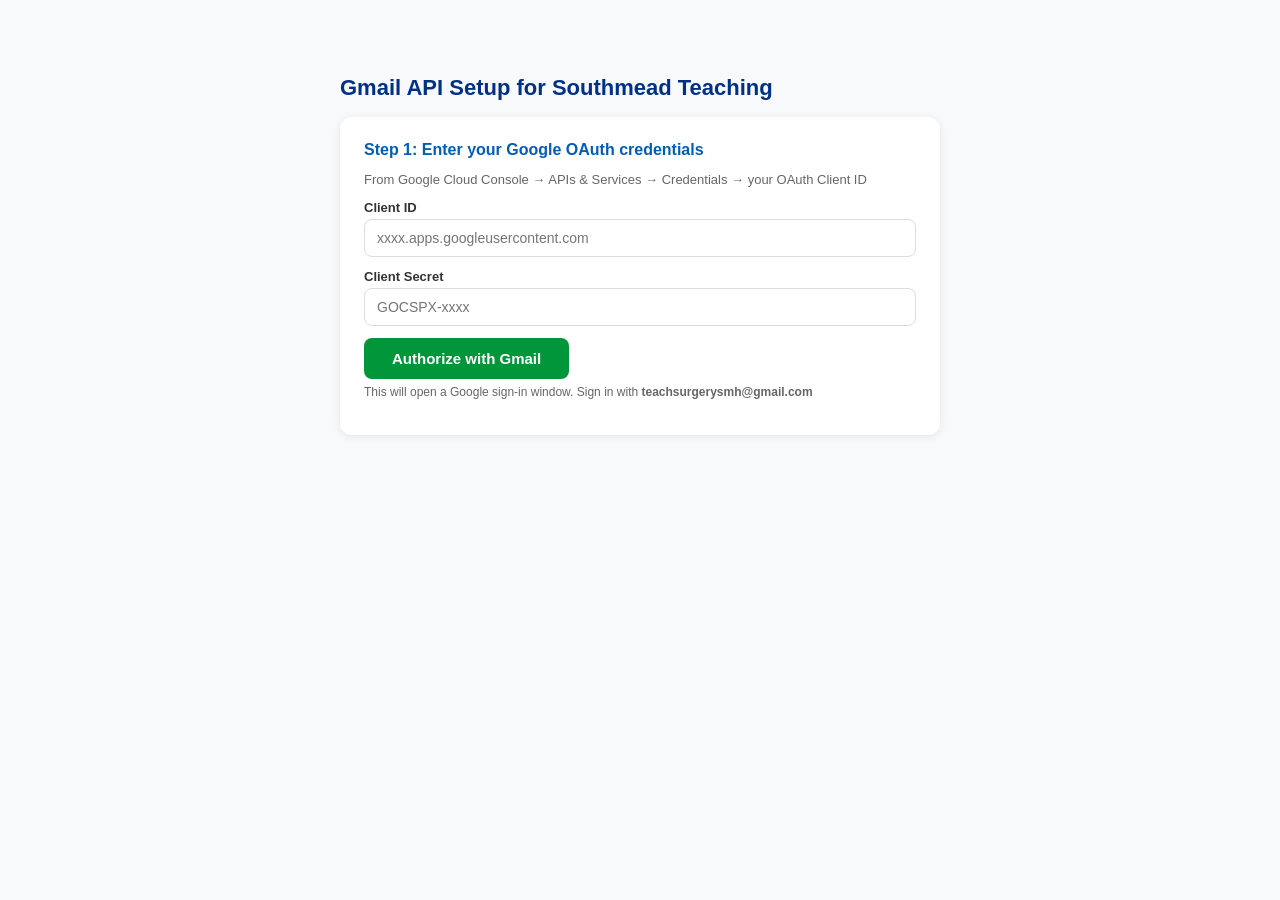
==== gmail-setup.html @ 6601f366 "Add files via upload" ====
<!DOCTYPE html>
<html><head><title>Gmail API Setup Helper</title>
<style>
  body { font-family: Arial, sans-serif; max-width: 600px; margin: 40px auto; padding: 20px; background: #f8f9fa; }
  h1 { color: #003087; font-size: 22px; }
  .step { background: white; border-radius: 12px; padding: 24px; margin: 16px 0; box-shadow: 0 2px 8px rgba(0,0,0,0.08); }
  .step h2 { color: #005eb8; font-size: 16px; margin-top: 0; }
  label { display: block; font-weight: 600; font-size: 13px; margin: 12px 0 4px; color: #333; }
  input { width: 100%; padding: 10px 12px; border: 1.5px solid #ddd; border-radius: 8px; font-size: 14px; box-sizing: border-box; }
  button { background: #009639; color: white; border: none; padding: 12px 28px; border-radius: 8px; font-size: 15px; font-weight: 700; cursor: pointer; margin-top: 12px; }
  button:hover { background: #007a2e; }
  .result { background: #e6f4ea; border: 2px solid #009639; border-radius: 8px; padding: 16px; margin-top: 16px; word-break: break-all; }
  .result h3 { color: #009639; margin-top: 0; }
  .token { font-family: monospace; font-size: 13px; background: white; padding: 10px; border-radius: 6px; margin: 8px 0; user-select: all; }
  .copy-btn { background: #005eb8; font-size: 12px; padding: 6px 16px; margin-top: 4px; }
  .error { background: #fce8e8; border: 2px solid #d93025; border-radius: 8px; padding: 16px; margin-top: 16px; color: #d93025; }
  .hidden { display: none; }
  .info { font-size: 12px; color: #666; margin-top: 6px; }
</style>
</head><body>
<h1>Gmail API Setup for Southmead Teaching</h1>

<div class="step" id="step1">
  <h2>Step 1: Enter your Google OAuth credentials</h2>
  <p style="font-size:13px;color:#666;">From Google Cloud Console → APIs & Services → Credentials → your OAuth Client ID</p>
  <label>Client ID</label>
  <input type="text" id="clientId" placeholder="xxxx.apps.googleusercontent.com">
  <label>Client Secret</label>
  <input type="text" id="clientSecret" placeholder="GOCSPX-xxxx">
  <button onclick="startAuth()">Authorize with Gmail</button>
  <p class="info">This will open a Google sign-in window. Sign in with <strong>teachsurgerysmh@gmail.com</strong></p>
</div>

<div class="step hidden" id="step2">
  <h2>Step 2: Waiting for authorization...</h2>
  <p>Complete the sign-in in the popup window, then click "Allow".</p>
</div>

<div class="step hidden" id="step3">
  <div class="result">
    <h3>Your tokens are ready!</h3>
    <label>Refresh Token (add this to Supabase)</label>
    <div class="token" id="refreshToken"></div>
    <button class="copy-btn" onclick="copyToken('refreshToken')">Copy Refresh Token</button>

    <label style="margin-top:16px;">Client ID</label>
    <div class="token" id="showClientId"></div>
    <button class="copy-btn" onclick="copyToken('showClientId')">Copy Client ID</button>

    <label style="margin-top:16px;">Client Secret</label>
    <div class="token" id="showClientSecret"></div>
    <button class="copy-btn" onclick="copyToken('showClientSecret')">Copy Client Secret</button>
  </div>
  <p style="font-size:13px;color:#666;margin-top:16px;">
    <strong>Now add these 3 secrets in Supabase:</strong><br>
    Dashboard → Project Settings → Edge Functions → Secrets<br>
    • GMAIL_CLIENT_ID<br>
    • GMAIL_CLIENT_SECRET<br>
    • GMAIL_REFRESH_TOKEN
  </p>
</div>

<div class="hidden" id="errorDiv"></div>

<script>
const REDIRECT_URI = location.href.split('?')[0]; // This page's URL
const SCOPES = 'https://www.googleapis.com/auth/gmail.send';

function startAuth() {
  const clientId = document.getElementById('clientId').value.trim();
  const clientSecret = document.getElementById('clientSecret').value.trim();
  if (!clientId || !clientSecret) { alert('Please enter both Client ID and Client Secret'); return; }

  // Save for later
  sessionStorage.setItem('gmail_client_id', clientId);
  sessionStorage.setItem('gmail_client_secret', clientSecret);

  // Build OAuth URL
  const authUrl = 'https://accounts.google.com/o/oauth2/v2/auth?' + new URLSearchParams({
    client_id: clientId,
    redirect_uri: REDIRECT_URI,
    response_type: 'code',
    scope: SCOPES,
    access_type: 'offline',
    prompt: 'consent',
    login_hint: 'teachsurgerysmh@gmail.com'
  });

  document.getElementById('step1').classList.add('hidden');
  document.getElementById('step2').classList.remove('hidden');

  // Redirect to Google
  window.location.href = authUrl;
}

// Check if we're returning from OAuth
async function checkCallback() {
  const params = new URLSearchParams(window.location.search);
  const code = params.get('code');
  const error = params.get('error');

  if (error) {
    document.getElementById('errorDiv').classList.remove('hidden');
    document.getElementById('errorDiv').innerHTML = `<div class="error"><strong>Authorization failed:</strong> ${error}</div>`;
    return;
  }

  if (!code) return; // Not a callback

  const clientId = sessionStorage.getItem('gmail_client_id');
  const clientSecret = sessionStorage.getItem('gmail_client_secret');

  if (!clientId || !clientSecret) {
    document.getElementById('errorDiv').classList.remove('hidden');
    document.getElementById('errorDiv').innerHTML = `<div class="error"><strong>Session expired.</strong> Please start over — enter your Client ID and Secret again.</div>`;
    return;
  }

  document.getElementById('step1').classList.add('hidden');
  document.getElementById('step2').classList.remove('hidden');
  document.getElementById('step2').innerHTML = '<h2>Exchanging code for tokens...</h2><p>Please wait...</p>';

  try {
    const res = await fetch('https://oauth2.googleapis.com/token', {
      method: 'POST',
      headers: { 'Content-Type': 'application/x-www-form-urlencoded' },
      body: new URLSearchParams({
        code: code,
        client_id: clientId,
        client_secret: clientSecret,
        redirect_uri: REDIRECT_URI,
        grant_type: 'authorization_code'
      })
    });

    const data = await res.json();

    if (data.refresh_token) {
      document.getElementById('step2').classList.add('hidden');
      document.getElementById('step3').classList.remove('hidden');
      document.getElementById('refreshToken').textContent = data.refresh_token;
      document.getElementById('showClientId').textContent = clientId;
      document.getElementById('showClientSecret').textContent = clientSecret;
      // Clear URL
      window.history.replaceState({}, '', window.location.pathname);
    } else {
      document.getElementById('errorDiv').classList.remove('hidden');
      document.getElementById('errorDiv').innerHTML = `<div class="error"><strong>No refresh token received.</strong><br>Error: ${JSON.stringify(data)}<br><br>Try again — make sure "prompt: consent" is working.</div>`;
      document.getElementById('step2').classList.add('hidden');
      document.getElementById('step1').classList.remove('hidden');
    }
  } catch(e) {
    document.getElementById('errorDiv').classList.remove('hidden');
    document.getElementById('errorDiv').innerHTML = `<div class="error"><strong>Token exchange failed:</strong> ${e.message}</div>`;
    document.getElementById('step2').classList.add('hidden');
    document.getElementById('step1').classList.remove('hidden');
  }
}

function copyToken(id) {
  const text = document.getElementById(id).textContent;
  navigator.clipboard.writeText(text).then(() => alert('Copied!')).catch(() => {
    const range = document.createRange();
    range.selectNode(document.getElementById(id));
    window.getSelection().removeAllRanges();
    window.getSelection().addRange(range);
    document.execCommand('copy');
    alert('Copied!');
  });
}

// Run on load
checkCallback();
</script>
</body></html>
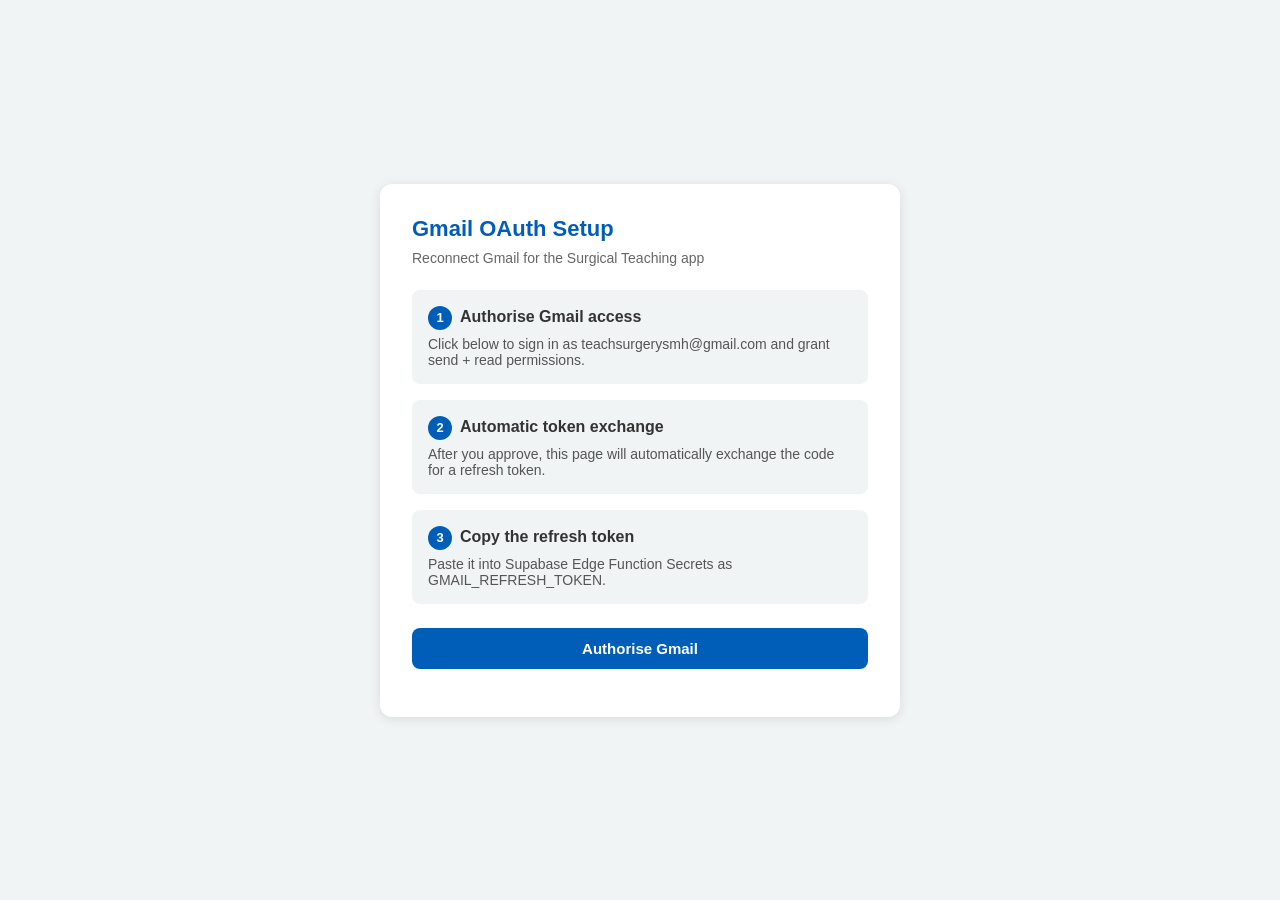
==== commit 1c0e218b: "Add files via upload" ====
--- a/gmail-setup.html
+++ b/gmail-setup.html
@@ -1,175 +1,157 @@
 <!DOCTYPE html>
-<html><head><title>Gmail API Setup Helper</title>
+<html lang="en">
+<head>
+<meta charset="UTF-8">
+<meta name="viewport" content="width=device-width, initial-scale=1.0">
+<title>Gmail OAuth Setup</title>
 <style>
-  body { font-family: Arial, sans-serif; max-width: 600px; margin: 40px auto; padding: 20px; background: #f8f9fa; }
-  h1 { color: #003087; font-size: 22px; }
-  .step { background: white; border-radius: 12px; padding: 24px; margin: 16px 0; box-shadow: 0 2px 8px rgba(0,0,0,0.08); }
-  .step h2 { color: #005eb8; font-size: 16px; margin-top: 0; }
-  label { display: block; font-weight: 600; font-size: 13px; margin: 12px 0 4px; color: #333; }
-  input { width: 100%; padding: 10px 12px; border: 1.5px solid #ddd; border-radius: 8px; font-size: 14px; box-sizing: border-box; }
-  button { background: #009639; color: white; border: none; padding: 12px 28px; border-radius: 8px; font-size: 15px; font-weight: 700; cursor: pointer; margin-top: 12px; }
-  button:hover { background: #007a2e; }
-  .result { background: #e6f4ea; border: 2px solid #009639; border-radius: 8px; padding: 16px; margin-top: 16px; word-break: break-all; }
-  .result h3 { color: #009639; margin-top: 0; }
-  .token { font-family: monospace; font-size: 13px; background: white; padding: 10px; border-radius: 6px; margin: 8px 0; user-select: all; }
-  .copy-btn { background: #005eb8; font-size: 12px; padding: 6px 16px; margin-top: 4px; }
-  .error { background: #fce8e8; border: 2px solid #d93025; border-radius: 8px; padding: 16px; margin-top: 16px; color: #d93025; }
-  .hidden { display: none; }
-  .info { font-size: 12px; color: #666; margin-top: 6px; }
+  * { box-sizing: border-box; margin: 0; padding: 0; }
+  body { font-family: -apple-system, BlinkMacSystemFont, 'Segoe UI', sans-serif; background: #f0f4f5; min-height: 100vh; display: flex; align-items: center; justify-content: center; padding: 20px; }
+  .card { background: #fff; border-radius: 12px; box-shadow: 0 2px 12px rgba(0,0,0,0.1); max-width: 520px; width: 100%; padding: 32px; }
+  h1 { color: #005eb8; font-size: 22px; margin-bottom: 8px; }
+  .subtitle { color: #666; font-size: 14px; margin-bottom: 24px; }
+  .step { background: #f0f4f5; border-radius: 8px; padding: 16px; margin-bottom: 16px; }
+  .step-num { display: inline-block; background: #005eb8; color: #fff; width: 24px; height: 24px; border-radius: 50%; text-align: center; line-height: 24px; font-size: 13px; font-weight: 600; margin-right: 8px; }
+  .step-title { font-weight: 600; color: #333; }
+  .step-desc { color: #555; font-size: 14px; margin-top: 6px; }
+  button { background: #005eb8; color: #fff; border: none; border-radius: 8px; padding: 12px 24px; font-size: 15px; font-weight: 600; cursor: pointer; width: 100%; margin-top: 8px; }
+  button:hover { background: #004a93; }
+  button:disabled { background: #aaa; cursor: not-allowed; }
+  .token-box { background: #e8f5e9; border: 2px solid #4caf50; border-radius: 8px; padding: 16px; margin-top: 16px; word-break: break-all; font-family: monospace; font-size: 13px; }
+  .token-label { font-weight: 600; color: #2e7d32; margin-bottom: 8px; font-family: -apple-system, sans-serif; font-size: 14px; }
+  .error-box { background: #fce4ec; border: 2px solid #e53935; border-radius: 8px; padding: 16px; margin-top: 16px; color: #c62828; font-size: 14px; }
+  .spinner { display: inline-block; width: 18px; height: 18px; border: 3px solid #fff; border-top-color: transparent; border-radius: 50%; animation: spin 0.8s linear infinite; vertical-align: middle; margin-right: 8px; }
+  @keyframes spin { to { transform: rotate(360deg); } }
+  .success-icon { font-size: 48px; text-align: center; margin-bottom: 12px; }
+  .copy-btn { background: #4caf50; margin-top: 12px; }
+  .copy-btn:hover { background: #388e3c; }
+  #status { margin-top: 16px; font-size: 14px; color: #555; }
 </style>
-</head><body>
-<h1>Gmail API Setup for Southmead Teaching</h1>
+</head>
+<body>
+<div class="card" id="main">
+  <h1>Gmail OAuth Setup</h1>
+  <p class="subtitle">Reconnect Gmail for the Surgical Teaching app</p>
 
-<div class="step" id="step1">
-  <h2>Step 1: Enter your Google OAuth credentials</h2>
-  <p style="font-size:13px;color:#666;">From Google Cloud Console → APIs & Services → Credentials → your OAuth Client ID</p>
-  <label>Client ID</label>
-  <input type="text" id="clientId" placeholder="xxxx.apps.googleusercontent.com">
-  <label>Client Secret</label>
-  <input type="text" id="clientSecret" placeholder="GOCSPX-xxxx">
-  <button onclick="startAuth()">Authorize with Gmail</button>
-  <p class="info">This will open a Google sign-in window. Sign in with <strong>teachsurgerysmh@gmail.com</strong></p>
+  <div id="start-view">
+    <div class="step">
+      <span class="step-num">1</span><span class="step-title">Authorise Gmail access</span>
+      <p class="step-desc">Click below to sign in as teachsurgerysmh@gmail.com and grant send + read permissions.</p>
+    </div>
+    <div class="step">
+      <span class="step-num">2</span><span class="step-title">Automatic token exchange</span>
+      <p class="step-desc">After you approve, this page will automatically exchange the code for a refresh token.</p>
+    </div>
+    <div class="step">
+      <span class="step-num">3</span><span class="step-title">Copy the refresh token</span>
+      <p class="step-desc">Paste it into Supabase Edge Function Secrets as GMAIL_REFRESH_TOKEN.</p>
+    </div>
+    <button id="auth-btn" onclick="startAuth()">Authorise Gmail</button>
+  </div>
+
+  <div id="exchanging-view" style="display:none; text-align:center; padding: 32px 0;">
+    <div class="spinner" style="width:40px;height:40px;border-width:4px;border-color:#005eb8;border-top-color:transparent;"></div>
+    <p style="margin-top:16px; color:#555;">Exchanging authorization code for tokens...</p>
+  </div>
+
+  <div id="success-view" style="display:none;">
+    <div class="success-icon">&#10003;</div>
+    <div class="token-box">
+      <div class="token-label">Refresh Token:</div>
+      <div id="refresh-token"></div>
+    </div>
+    <button class="copy-btn" onclick="copyToken()">Copy Refresh Token</button>
+    <p id="copy-msg" style="text-align:center; margin-top:8px; color:#4caf50; font-size:13px; display:none;">Copied!</p>
+    <div class="step" style="margin-top:16px;">
+      <span class="step-num">!</span><span class="step-title">Next step</span>
+      <p class="step-desc">Go to Supabase Dashboard &rarr; Edge Functions &rarr; Secrets &rarr; update <strong>GMAIL_REFRESH_TOKEN</strong> with the value above.</p>
+    </div>
+  </div>
+
+  <div id="error-view" style="display:none;">
+    <div class="error-box" id="error-msg"></div>
+    <button onclick="startAuth()" style="margin-top:12px;">Try Again</button>
+  </div>
+
+  <div id="status"></div>
 </div>
 
-<div class="step hidden" id="step2">
-  <h2>Step 2: Waiting for authorization...</h2>
-  <p>Complete the sign-in in the popup window, then click "Allow".</p>
-</div>
+<script>
+const SUPABASE_URL = 'https://rufihxjquwrluaenmbaa.supabase.co';
+const SUPABASE_KEY = 'eyJhbGciOiJIUzI1NiIsInR5cCI6IkpXVCJ9.eyJpc3MiOiJzdXBhYmFzZSIsInJlZiI6InJ1ZmloeGpxdXdybHVhZW5tYmFhIiwicm9sZSI6ImFub24iLCJpYXQiOjE3NzgyOTg4NDMsImV4cCI6MjA5Mzg3NDg0M30.6o8GrCPcQ__JjrGLUiqQwdgWcM1Qk_02TvLvTOwUjyg';
 
-<div class="step hidden" id="step3">
-  <div class="result">
-    <h3>Your tokens are ready!</h3>
-    <label>Refresh Token (add this to Supabase)</label>
-    <div class="token" id="refreshToken"></div>
-    <button class="copy-btn" onclick="copyToken('refreshToken')">Copy Refresh Token</button>
+// Check if we're returning from OAuth with a code
+const params = new URLSearchParams(window.location.search);
+const code = params.get('code');
 
-    <label style="margin-top:16px;">Client ID</label>
-    <div class="token" id="showClientId"></div>
-    <button class="copy-btn" onclick="copyToken('showClientId')">Copy Client ID</button>
-
-    <label style="margin-top:16px;">Client Secret</label>
-    <div class="token" id="showClientSecret"></div>
-    <button class="copy-btn" onclick="copyToken('showClientSecret')">Copy Client Secret</button>
-  </div>
-  <p style="font-size:13px;color:#666;margin-top:16px;">
-    <strong>Now add these 3 secrets in Supabase:</strong><br>
-    Dashboard → Project Settings → Edge Functions → Secrets<br>
-    • GMAIL_CLIENT_ID<br>
-    • GMAIL_CLIENT_SECRET<br>
-    • GMAIL_REFRESH_TOKEN
-  </p>
-</div>
-
-<div class="hidden" id="errorDiv"></div>
-
-<script>
-const REDIRECT_URI = location.href.split('?')[0]; // This page's URL
-const SCOPES = 'https://www.googleapis.com/auth/gmail.send';
-
-function startAuth() {
-  const clientId = document.getElementById('clientId').value.trim();
-  const clientSecret = document.getElementById('clientSecret').value.trim();
-  if (!clientId || !clientSecret) { alert('Please enter both Client ID and Client Secret'); return; }
-
-  // Save for later
-  sessionStorage.setItem('gmail_client_id', clientId);
-  sessionStorage.setItem('gmail_client_secret', clientSecret);
-
-  // Build OAuth URL
-  const authUrl = 'https://accounts.google.com/o/oauth2/v2/auth?' + new URLSearchParams({
-    client_id: clientId,
-    redirect_uri: REDIRECT_URI,
-    response_type: 'code',
-    scope: SCOPES,
-    access_type: 'offline',
-    prompt: 'consent',
-    login_hint: 'teachsurgerysmh@gmail.com'
-  });
-
-  document.getElementById('step1').classList.add('hidden');
-  document.getElementById('step2').classList.remove('hidden');
-
-  // Redirect to Google
-  window.location.href = authUrl;
+if (code) {
+  // We have an auth code — exchange it automatically
+  document.getElementById('start-view').style.display = 'none';
+  document.getElementById('exchanging-view').style.display = 'block';
+  exchangeCode(code);
 }
 
-// Check if we're returning from OAuth
-async function checkCallback() {
-  const params = new URLSearchParams(window.location.search);
-  const code = params.get('code');
-  const error = params.get('error');
-
-  if (error) {
-    document.getElementById('errorDiv').classList.remove('hidden');
-    document.getElementById('errorDiv').innerHTML = `<div class="error"><strong>Authorization failed:</strong> ${error}</div>`;
-    return;
-  }
-
-  if (!code) return; // Not a callback
-
-  const clientId = sessionStorage.getItem('gmail_client_id');
-  const clientSecret = sessionStorage.getItem('gmail_client_secret');
-
-  if (!clientId || !clientSecret) {
-    document.getElementById('errorDiv').classList.remove('hidden');
-    document.getElementById('errorDiv').innerHTML = `<div class="error"><strong>Session expired.</strong> Please start over — enter your Client ID and Secret again.</div>`;
-    return;
-  }
-
-  document.getElementById('step1').classList.add('hidden');
-  document.getElementById('step2').classList.remove('hidden');
-  document.getElementById('step2').innerHTML = '<h2>Exchanging code for tokens...</h2><p>Please wait...</p>';
+async function startAuth() {
+  document.getElementById('auth-btn').disabled = true;
+  document.getElementById('auth-btn').innerHTML = '<span class="spinner"></span> Getting auth URL...';
+  document.getElementById('error-view').style.display = 'none';
 
   try {
-    const res = await fetch('https://oauth2.googleapis.com/token', {
+    const res = await fetch(SUPABASE_URL + '/functions/v1/send-email', {
       method: 'POST',
-      headers: { 'Content-Type': 'application/x-www-form-urlencoded' },
-      body: new URLSearchParams({
-        code: code,
-        client_id: clientId,
-        client_secret: clientSecret,
-        redirect_uri: REDIRECT_URI,
-        grant_type: 'authorization_code'
-      })
+      headers: { 'Content-Type': 'application/json', 'apikey': SUPABASE_KEY },
+      body: JSON.stringify({ subject: 'get-auth-url' })
     });
-
     const data = await res.json();
-
-    if (data.refresh_token) {
-      document.getElementById('step2').classList.add('hidden');
-      document.getElementById('step3').classList.remove('hidden');
-      document.getElementById('refreshToken').textContent = data.refresh_token;
-      document.getElementById('showClientId').textContent = clientId;
-      document.getElementById('showClientSecret').textContent = clientSecret;
-      // Clear URL
-      window.history.replaceState({}, '', window.location.pathname);
+    if (data.authUrl) {
+      window.location.href = data.authUrl;
     } else {
-      document.getElementById('errorDiv').classList.remove('hidden');
-      document.getElementById('errorDiv').innerHTML = `<div class="error"><strong>No refresh token received.</strong><br>Error: ${JSON.stringify(data)}<br><br>Try again — make sure "prompt: consent" is working.</div>`;
-      document.getElementById('step2').classList.add('hidden');
-      document.getElementById('step1').classList.remove('hidden');
+      showError('Failed to get auth URL: ' + JSON.stringify(data));
     }
-  } catch(e) {
-    document.getElementById('errorDiv').classList.remove('hidden');
-    document.getElementById('errorDiv').innerHTML = `<div class="error"><strong>Token exchange failed:</strong> ${e.message}</div>`;
-    document.getElementById('step2').classList.add('hidden');
-    document.getElementById('step1').classList.remove('hidden');
+  } catch (err) {
+    showError('Network error: ' + err.message);
   }
 }
 
-function copyToken(id) {
-  const text = document.getElementById(id).textContent;
-  navigator.clipboard.writeText(text).then(() => alert('Copied!')).catch(() => {
-    const range = document.createRange();
-    range.selectNode(document.getElementById(id));
-    window.getSelection().removeAllRanges();
-    window.getSelection().addRange(range);
-    document.execCommand('copy');
-    alert('Copied!');
+async function exchangeCode(authCode) {
+  try {
+    const res = await fetch(SUPABASE_URL + '/functions/v1/send-email', {
+      method: 'POST',
+      headers: { 'Content-Type': 'application/json', 'apikey': SUPABASE_KEY },
+      body: JSON.stringify({ subject: 'exchange-code', code: authCode })
+    });
+    const data = await res.json();
+
+    if (data.tokenData && data.tokenData.refresh_token) {
+      document.getElementById('exchanging-view').style.display = 'none';
+      document.getElementById('success-view').style.display = 'block';
+      document.getElementById('refresh-token').textContent = data.tokenData.refresh_token;
+      // Clear the URL so refreshing doesn't re-exchange
+      window.history.replaceState({}, '', window.location.pathname);
+    } else if (data.tokenData && data.tokenData.error) {
+      showError('Token exchange failed: ' + data.tokenData.error_description + ' (' + data.tokenData.error + ')');
+    } else {
+      showError('Unexpected response: ' + JSON.stringify(data));
+    }
+  } catch (err) {
+    showError('Network error: ' + err.message);
+  }
+}
+
+function showError(msg) {
+  document.getElementById('start-view').style.display = 'none';
+  document.getElementById('exchanging-view').style.display = 'none';
+  document.getElementById('error-view').style.display = 'block';
+  document.getElementById('error-msg').textContent = msg;
+}
+
+function copyToken() {
+  const token = document.getElementById('refresh-token').textContent;
+  navigator.clipboard.writeText(token).then(() => {
+    document.getElementById('copy-msg').style.display = 'block';
+    setTimeout(() => { document.getElementById('copy-msg').style.display = 'none'; }, 2000);
   });
 }
-
-// Run on load
-checkCallback();
 </script>
-</body></html>
+</body>
+</html>
